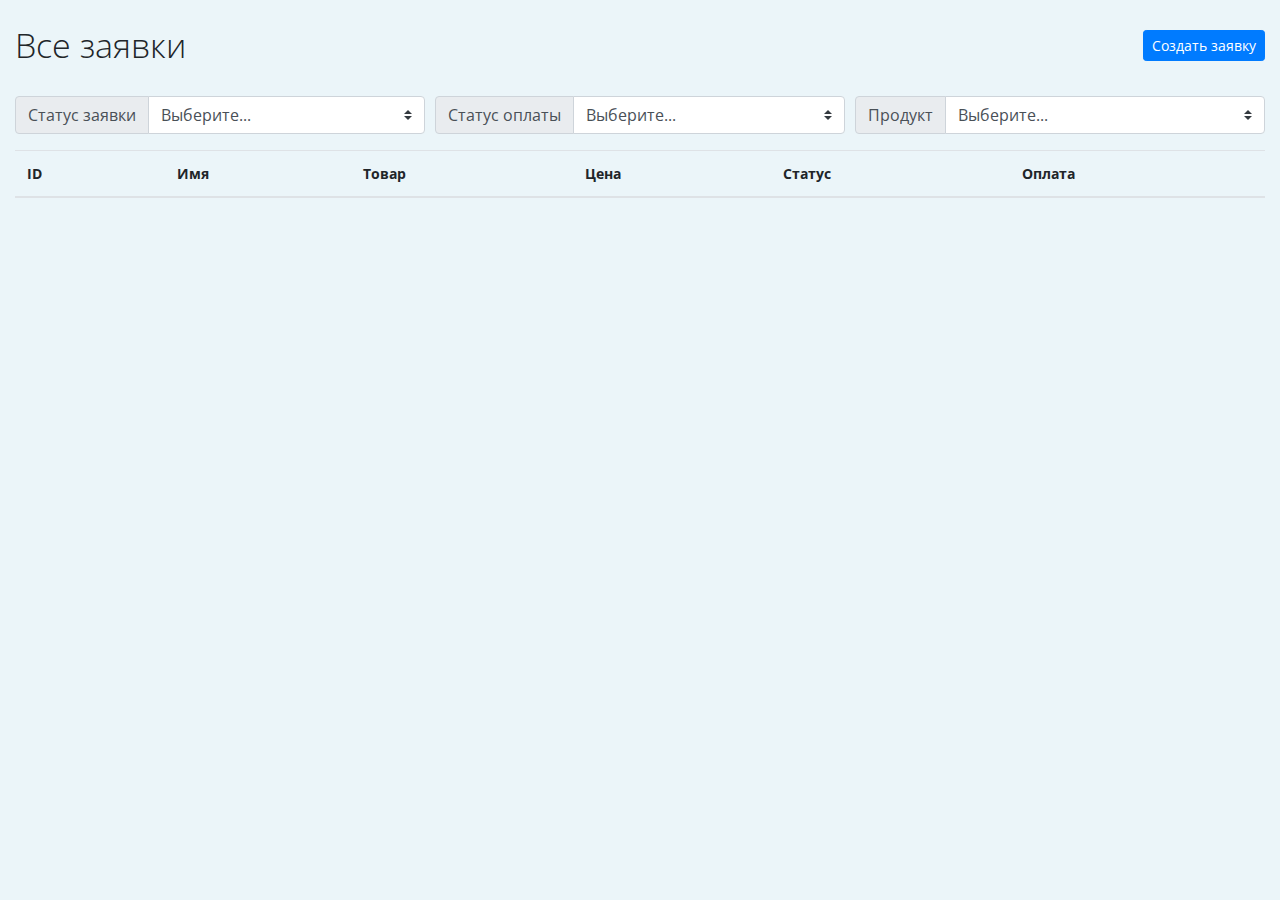
==== index.html @ 5268d230 "first commit" ====
<!doctype html>
<html lang="en">

<head>
	<!-- Required meta tags -->
	<meta charset="utf-8">
	<meta name="viewport" content="width=device-width, initial-scale=1, shrink-to-fit=no">
	<!-- Bootstrap CSS -->
	<link rel="stylesheet" href="libs/bootstrap/css/bootstrap.min.css">
	<!-- User CSS -->
	<link rel="stylesheet" href="css/main.css">
	<!-- Google Fonts -->
	<link href="https://fonts.googleapis.com/css?family=Open+Sans:300,400,600,700,800&amp;subset=cyrillic-ext" rel="stylesheet">
	<!-- Title -->
	<title>Список заявок</title>
</head>

<body>
	
	<!-- container-fluid -->
	<div class="container-fluid">

		<!-- Шапка -->
		<div class="heading">
			<div class="title-1 inline">Все заявки</div>
			<a href="new.html" class="btn btn-primary btn-sm">Создать заявку</a>
		</div>
		<!-- // Шапка -->

		<!-- Фильтр -->
		<form>
			<div class="form-row">
				<div class="col">
					<div class="input-group mb-3">
						<div class="input-group-prepend">
							<label class="input-group-text" for="inputGroupSelect01">Статус заявки</label>
						</div>
						<select class="custom-select" id="inputGroupSelect01">
							<option selected>Выберите...</option>
							<option value="1">Новая</option>
							<option value="2">В работе</option>
							<option value="3">Ожидается оплата</option>
							<option value="4">Завершена</option>
							<option value="5">Отказ</option>
						</select>
					</div>
				</div>
				<div class="col">
					<div class="input-group mb-3">
						<div class="input-group-prepend">
							<label class="input-group-text" for="inputGroupSelect01">Статус оплаты</label>
						</div>
						<select class="custom-select" id="inputGroupSelect01">
							<option selected>Выберите...</option>
							<option value="1">Не оплачено</option>
							<option value="3">Частичная оплата</option>
							<option value="4">Полная оплата</option>
							<option value="5">Возврат</option>
						</select>
					</div>
				</div>
				<div class="col">
					<div class="input-group mb-3">
						<div class="input-group-prepend">
							<label class="input-group-text" for="inputGroupSelect01">Продукт</label>
						</div>
						<select class="custom-select" id="inputGroupSelect01">
							<option selected>Выберите...</option>
							<option value="1">Не оплачено</option>
							<option value="2">Ожидается оплата</option>
							<option value="3">Частичная оплата</option>
							<option value="4">Полная оплата</option>
							<option value="5">Возврат</option>
						</select>
					</div>
				</div>
			</div>
		</form>
		<!-- // Фильтр -->

		<table class="table fs-14">
		  <thead>
		    <tr>
		      <th style="width:150px;">ID</th>
		      <th>Имя</th>
		      <th>Товар</th>
		      <th>Цена</th>
		      <th>Статус</th>
		      <th>Оплата</th>
		    </tr>
		  </thead>
			<tbody id='listViewer'>
				<!-- <tr class="bid-row">
					<td scope="row">
						<a href="view-and-edit.html">Заявка №1</a>
					</td>
					<td>Юрий Васильев</td>
					<td>
						<span class="badge badge-light badge-lg">
							<span class="icon">🛴</span> Самокат
						</span>
					</td>
					<td>8000.00 руб.</td>
					<td><span class="badge badge-primary">Новая</span></td>
				  <td><span class="badge badge-secondary">Нет оплаты</span></td>
				</tr> -->
			</tbody>
		</table>
	</div>
	<!-- // container-fluid -->

	<!-- Optional JavaScript -->
	<!-- jQuery first, then Popper.js, then Bootstrap JS -->
	<script src="libs/jquery/jquery-3.3.1.min.js"></script>
	<script src="libs/popper/popper.min.js"></script>
	<script src="libs/bootstrap/js/bootstrap.min.js"></script>
	<!-- User JS -->
	<script src="js/main.js"></script>
</body>

</html>
---- css/main.css ----
html,
body {
	background-color: #EBF5F9;
	font-family: 'Open Sans';
}

.heading {
    margin: 20px 0 25px;
    display: flex;
    justify-content: space-between;
    align-items: center;
}

.title-1 {
    font-size: 34px;
    font-weight: 200;
    margin: 0;
}

.inline {
    display: inline-block;
} 

.fs-14 {
	font-size: 14px;
}

.fs-14 .badge {
	font-size: 14px;
	font-weight: 600;
}

.badges-list {
	font-size: 18px;
	margin: 0;
	padding: 0;
	margin-bottom: 15px;
	list-style-type: none;
}

.badges-list li { margin-bottom: 10px; }

.badge-lg {
	font-size: 14px;
	padding: .25em .6em 0.8em;
} 
.badge-lg .icon {
	font-size: 22px;
	margin-bottom: 4px;
}
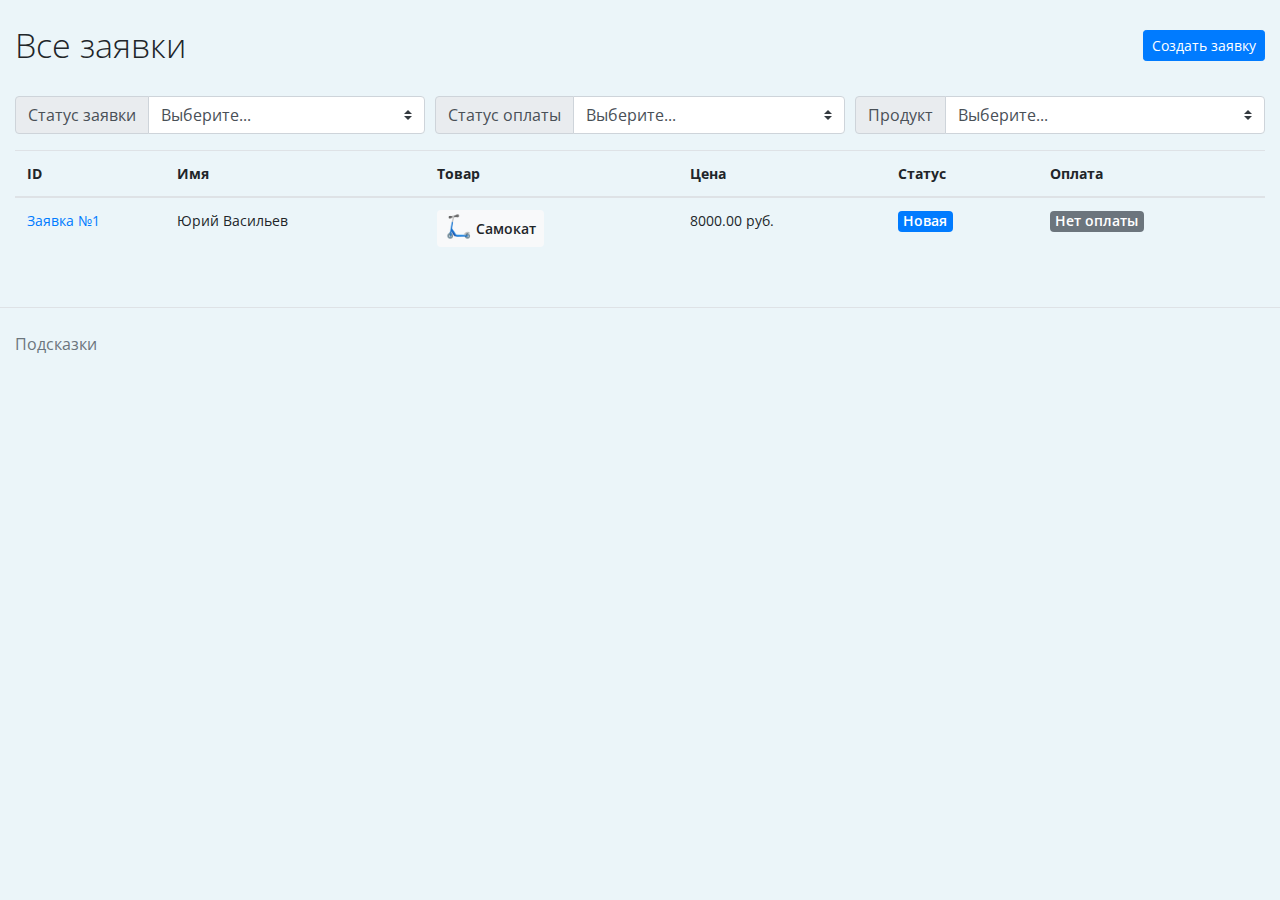
==== commit e0fab7d3: "first" ====
--- a/index.html
+++ b/index.html
@@ -22,7 +22,7 @@
 
 		<!-- Шапка -->
 		<div class="heading">
-			<div class="title-1 inline">Все заявки</div>
+			<div class="title-1 inline">Все заявки </div>
 			<a href="new.html" class="btn btn-primary btn-sm">Создать заявку</a>
 		</div>
 		<!-- // Шапка -->
@@ -90,7 +90,7 @@
 		    </tr>
 		  </thead>
 			<tbody id='listViewer'>
-				<!-- <tr class="bid-row">
+				<tr class="bid-row">
 					<td scope="row">
 						<a href="view-and-edit.html">Заявка №1</a>
 					</td>
@@ -103,11 +103,15 @@
 					<td>8000.00 руб.</td>
 					<td><span class="badge badge-primary">Новая</span></td>
 				  <td><span class="badge badge-secondary">Нет оплаты</span></td>
-				</tr> -->
+				</tr>
 			</tbody>
 		</table>
 	</div>
 	<!-- // container-fluid -->
+
+	<footer class="container-fluid pt-4 my-md-5 pt-2 border-top text-left">
+		<p><a class="text-muted" href="hints.html">Подсказки</a></p>
+	</footer>
 
 	<!-- Optional JavaScript -->
 	<!-- jQuery first, then Popper.js, then Bootstrap JS -->
@@ -115,7 +119,8 @@
 	<script src="libs/popper/popper.min.js"></script>
 	<script src="libs/bootstrap/js/bootstrap.min.js"></script>
 	<!-- User JS -->
-	<script src="js/main.js"></script>
+	<script src="js/request.js"></script>
+	<script src="js/index.js"></script>
 </body>
 
 </html>
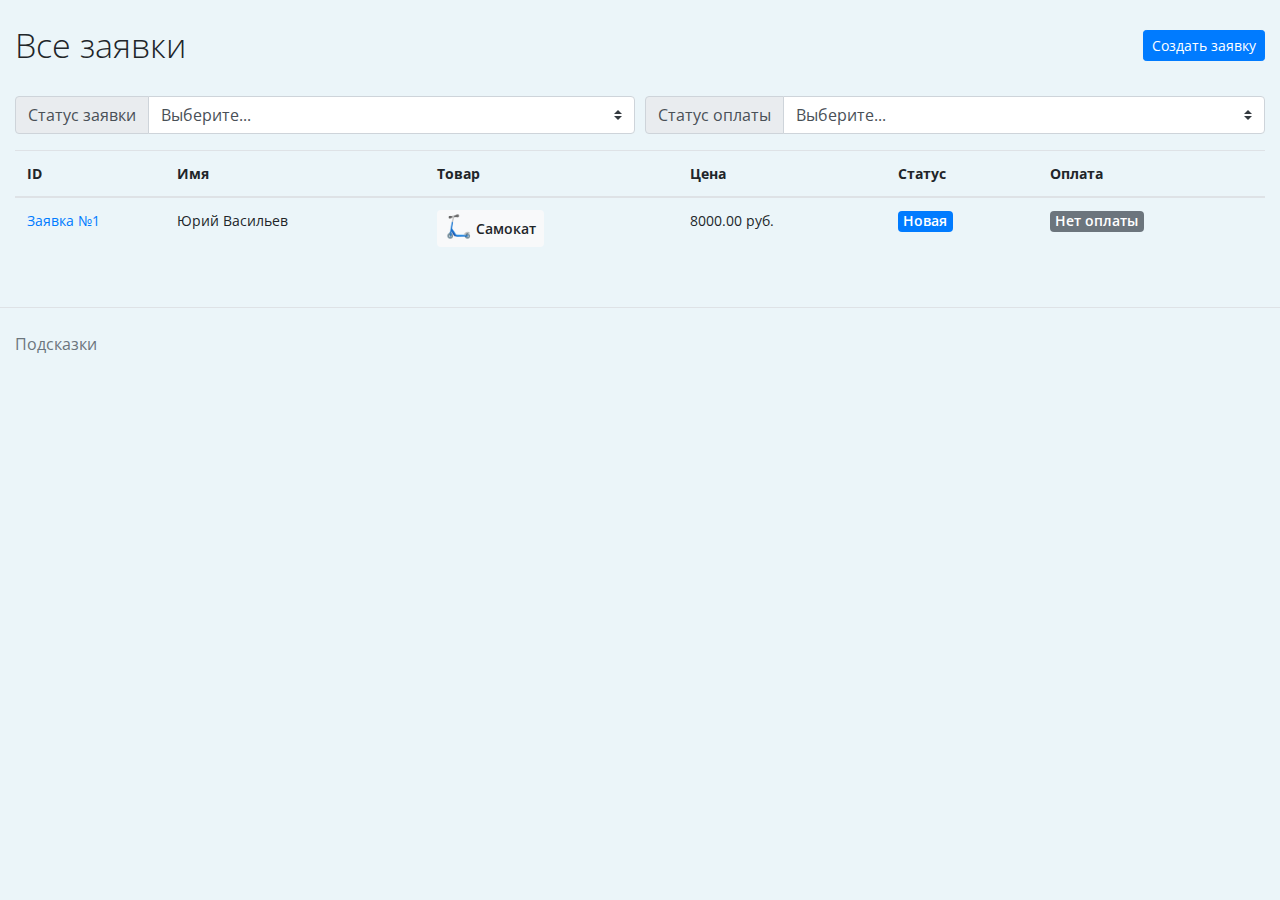
==== commit 98154fa6: "filter ready" ====
--- a/index.html
+++ b/index.html
@@ -35,8 +35,8 @@
 						<div class="input-group-prepend">
 							<label class="input-group-text" for="inputGroupSelect01">Статус заявки</label>
 						</div>
-						<select class="custom-select" id="inputGroupSelect01">
-							<option selected>Выберите...</option>
+						<select class="custom-select" id="inputGroupSelect01" data-filter-request-status>
+							<option value="0" selected>Выберите...</option>
 							<option value="1">Новая</option>
 							<option value="2">В работе</option>
 							<option value="3">Ожидается оплата</option>
@@ -48,9 +48,9 @@
 				<div class="col">
 					<div class="input-group mb-3">
 						<div class="input-group-prepend">
-							<label class="input-group-text" for="inputGroupSelect01">Статус оплаты</label>
+							<label class="input-group-text" for="inputGroupSelect02">Статус оплаты</label>
 						</div>
-						<select class="custom-select" id="inputGroupSelect01">
+						<select class="custom-select" id="inputGroupSelect02" data-filter-payment-status>
 							<option selected>Выберите...</option>
 							<option value="1">Не оплачено</option>
 							<option value="3">Частичная оплата</option>
@@ -59,12 +59,12 @@
 						</select>
 					</div>
 				</div>
-				<div class="col">
+				<!-- <div class="col">
 					<div class="input-group mb-3">
 						<div class="input-group-prepend">
-							<label class="input-group-text" for="inputGroupSelect01">Продукт</label>
+							<label class="input-group-text" for="inputGroupSelect03">Продукт</label>
 						</div>
-						<select class="custom-select" id="inputGroupSelect01">
+						<select class="custom-select" id="inputGroupSelect03">
 							<option selected>Выберите...</option>
 							<option value="1">Не оплачено</option>
 							<option value="2">Ожидается оплата</option>
@@ -73,7 +73,7 @@
 							<option value="5">Возврат</option>
 						</select>
 					</div>
-				</div>
+				</div> -->
 			</div>
 		</form>
 		<!-- // Фильтр -->
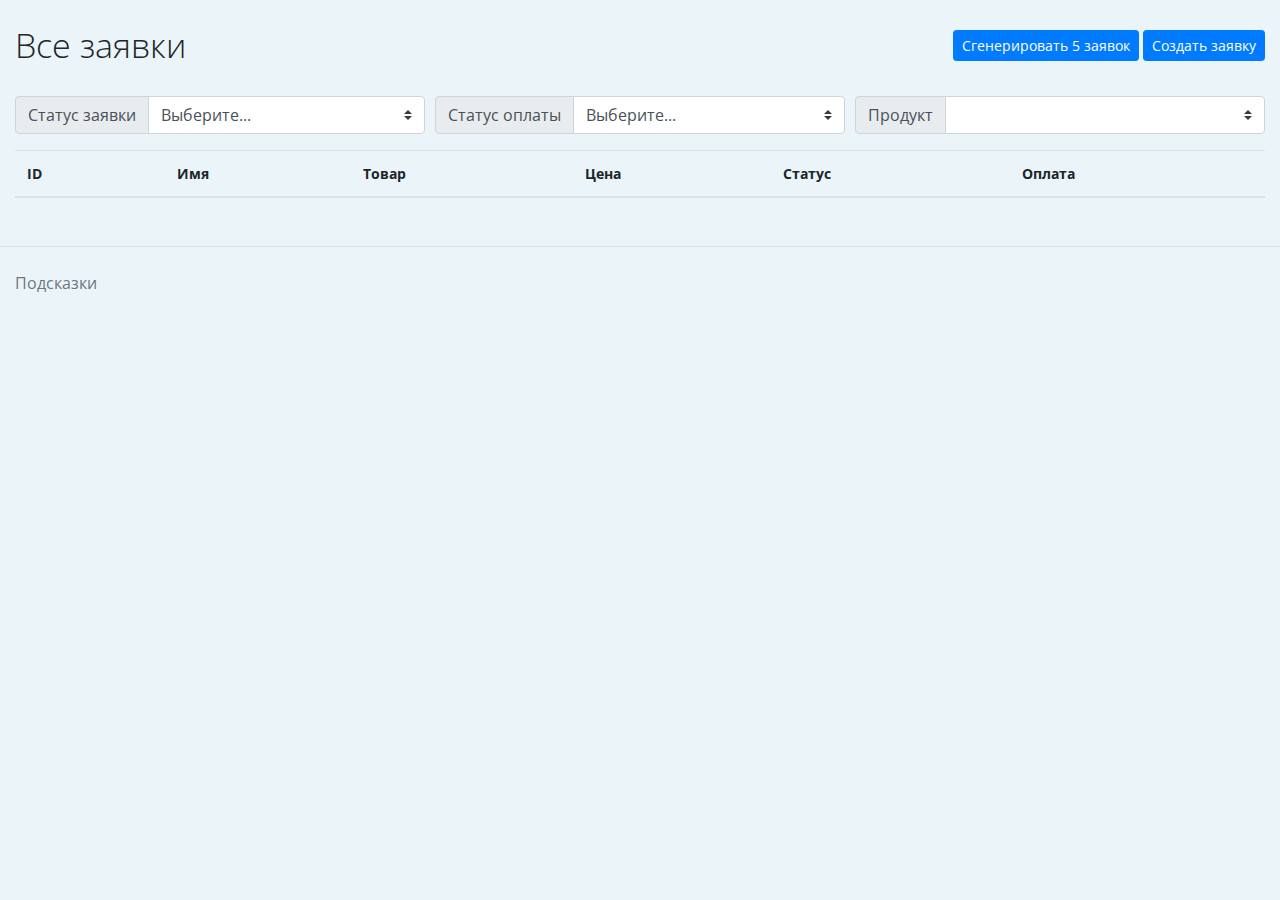
==== commit 6ca5881e: "filter-goods-ready" ====
--- a/index.html
+++ b/index.html
@@ -23,7 +23,10 @@
 		<!-- Шапка -->
 		<div class="heading">
 			<div class="title-1 inline">Все заявки </div>
-			<a href="new.html" class="btn btn-primary btn-sm">Создать заявку</a>
+			<div>
+				<button class="btn btn-primary btn-sm" data-generate>Сгенерировать 5 заявок</button>
+				<a href="new.html" class="btn btn-primary btn-sm">Создать заявку</a>
+			</div>
 		</div>
 		<!-- // Шапка -->
 
@@ -51,29 +54,23 @@
 							<label class="input-group-text" for="inputGroupSelect02">Статус оплаты</label>
 						</div>
 						<select class="custom-select" id="inputGroupSelect02" data-filter-payment-status>
-							<option selected>Выберите...</option>
-							<option value="1">Не оплачено</option>
-							<option value="3">Частичная оплата</option>
-							<option value="4">Полная оплата</option>
-							<option value="5">Возврат</option>
+							<option value="0" selected>Выберите...</option>
+							<option value="1">Нет оплаты</option>
+							<option value="2">Частично</option>
+							<option value="3">Оплачено</option>
+							<option value="4">Возврат</option>
 						</select>
 					</div>
 				</div>
-				<!-- <div class="col">
+				<div class="col">
 					<div class="input-group mb-3">
 						<div class="input-group-prepend">
 							<label class="input-group-text" for="inputGroupSelect03">Продукт</label>
 						</div>
-						<select class="custom-select" id="inputGroupSelect03">
-							<option selected>Выберите...</option>
-							<option value="1">Не оплачено</option>
-							<option value="2">Ожидается оплата</option>
-							<option value="3">Частичная оплата</option>
-							<option value="4">Полная оплата</option>
-							<option value="5">Возврат</option>
+						<select class="custom-select" id="inputGroupSelect03" data-filter-good>
 						</select>
 					</div>
-				</div> -->
+				</div>
 			</div>
 		</form>
 		<!-- // Фильтр -->
@@ -90,20 +87,6 @@
 		    </tr>
 		  </thead>
 			<tbody id='listViewer'>
-				<tr class="bid-row">
-					<td scope="row">
-						<a href="view-and-edit.html">Заявка №1</a>
-					</td>
-					<td>Юрий Васильев</td>
-					<td>
-						<span class="badge badge-light badge-lg">
-							<span class="icon">🛴</span> Самокат
-						</span>
-					</td>
-					<td>8000.00 руб.</td>
-					<td><span class="badge badge-primary">Новая</span></td>
-				  <td><span class="badge badge-secondary">Нет оплаты</span></td>
-				</tr>
 			</tbody>
 		</table>
 	</div>
